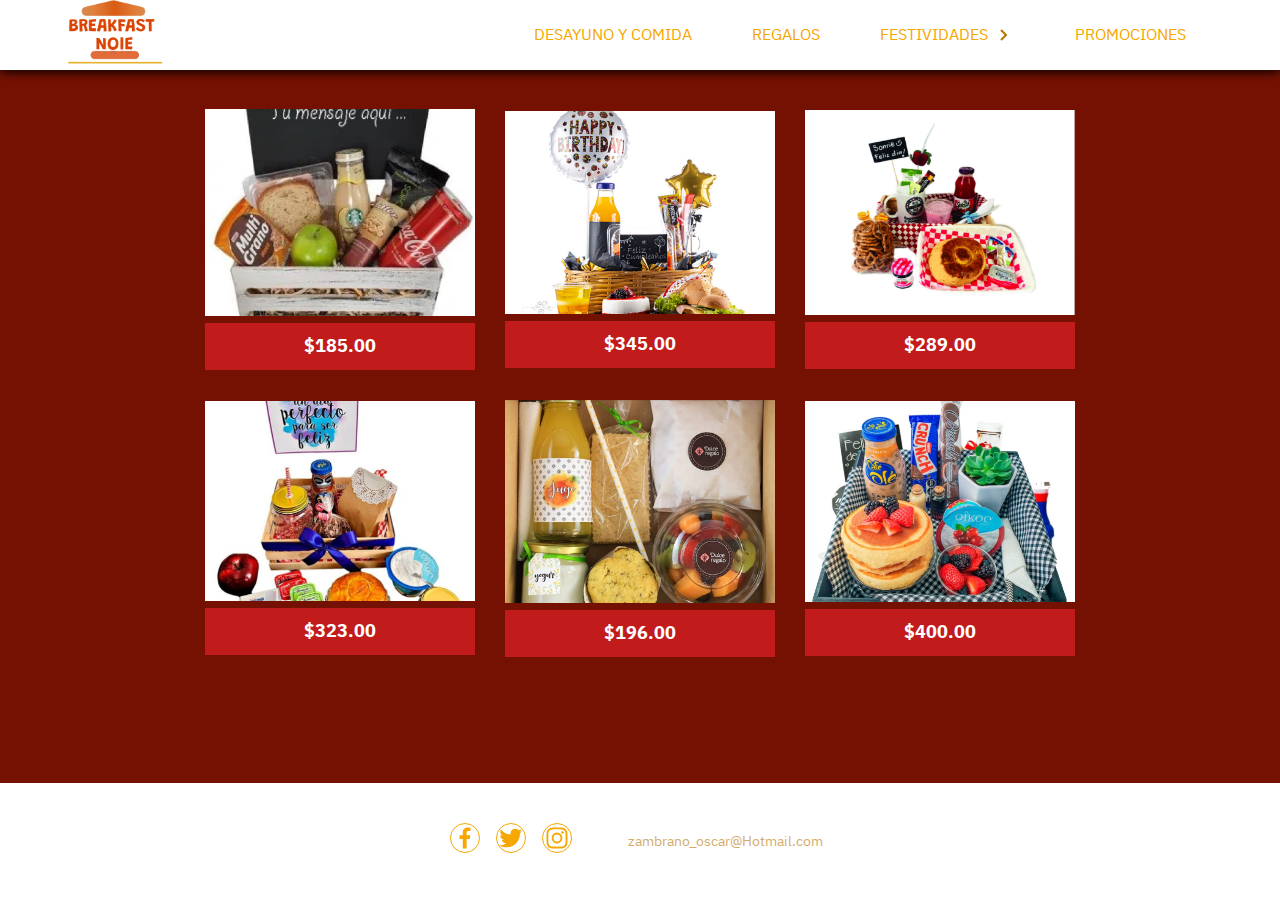
==== Page1.html @ 59487607 "PAGINA-WEB" ====
<!DOCTYPE html>
<html lang="en">

<head>
  <meta charset="UTF-8">
  <meta http-equiv="X-UA-Compatible" content="IE=edge">
  <meta name="viewport" content="width=device-width, initial-scale=1.0">
  <link rel="stylesheet" href="CSS/style1.css">
  <title>BREAKFAST NOIE</title>
</head>

<body>
  <nav class="menu">
    <section class="menu__container">
      <a href="index.html"><img src="logo/imagen_2023-03-18_133241165-removebg.png" class="menu__logo"></a>

      <ul class="menu__links">
        <li class="menu__item">
          <a href="Page1.html" class="menu__link">DESAYUNO Y COMIDA</a>
        </li>

        <li class="menu__item menu__item--show">
          <a href="Page2.html" class="menu__link">REGALOS</a>
        </li>

        <li class="menu__item menu__item--show">
          <a href="#" class="menu__link">FESTIVIDADES <img src="assets/arrow.svg" class="menu__arrow"> </a>

          <ul class="menu__nesting">
            <li class="menu__inside">
              <a href="Page3-1.html" class="menu__link menu__link--inside">San Valentín</a>
            </li>
            <li class="menu__inside">
              <a href="Page3-2.html" class="menu__link menu__link--inside">Navidad</a>
            </li>
          </ul>
        </li>

        <li class="menu__item">
          <a href="Page4.html" class="menu__link">PROMOCIONES</a>
        </li>
      </ul>

      <div class="menu__hamburguer">
        <img src="assets/menu.svg" class="menu__img">
      </div>
    </section>
  </nav>
  <br>

  <section class="personas">
    <div class="contenedor">
      <article class="persona__columna">
        <img src="img-M/img-1.png" class="imagenes">
        <div class="precios">
          <p>$185.00</p>
        </div>
      </article>
      <article class="persona__columna">
        <img src="img-M/img-2.png" class="imagenes">
        <div class="precios">
          <p>$345.00</p>
        </div>
      </article>
      <article class="persona__columna">
        <img src="img-M/img-3.png" class="imagenes">
        <div class="precios">
          <p>$289.00</p>
        </div>
      </article>
      <article class="persona__columna">
        <img src="img-M/img-4.png" class="imagenes">
        <div class="precios">
          <p>$323.00</p>
        </div>
      </article>
      <article class="persona__columna">
        <img src="img-M/img-5.png" class="imagenes">
        <div class="precios">
          <p>$196.00</p>
        </div>
      </article>
      <article class="persona__columna">
        <img src="img-M/img-6.png" class="imagenes">
        <div class="precios">
          <p>$400.00</p>
        </div>
      </article>
    </div>
  </section>



  <footer>
    <div class="social-icons-container">
      <a href="https://www.facebook.com/oscardavid.zambranocollazo"><img src="assets/facebook.svg"
          class="social-icon"></a>
      <a href="https://twitter.com/C_F1estas"><img src="assets/twitter.svg" class="social-icon"></a>
      <a href="https://www.instagram.com/p/Cnv0ZtbORiI/?utm_source=ig_web_copy_link"><img src="assets/instagram.svg"
          class="social-icon"></a>
    </div>
    <ul class="footer-menu-container">
      <li class="menu-item">zambrano_oscar@Hotmail.com</li>
    </ul>
  </footer>

  <script src="js/app.js"></script>
</body>

</html>
---- CSS/style1.css ----
/*Encabezado*/

@import url('https://fonts.googleapis.com/css2?family=IBM+Plex+Sans+Devanagari:wght@400;700&display=swap');

* {
    margin: 0;
    padding: 0;
    box-sizing: border-box;
}

body {
    font-family: 'IBM Plex Sans Devanagari', sans-serif;
    background-color: #751102;
}


.menu__logo {
    height: 80px;
    padding: 0 0 5px 0;
    -webkit-animation: rotate 5s normal linear infinite;
    animation: rotate 5s normal linear infinite;
}

.menu {
    background-color: #fff;
    color: #b87400;
    height: 70px;
    box-shadow: 0px 2px 10px #010101;
}

.menu__container {
    display: flex;
    justify-content: space-between;
    align-items: center;
    width: 90%;
    max-width: 1200px;
    height: 100%;
    margin: 0 auto;

}

.menu__links {
    height: 100%;
    transition: transform .5s;
    display: flex;
    z-index: 1;
}

.menu__item {
    list-style: none;
    position: relative;
    height: 100%;
    --clip: polygon(0 0, 100% 0, 100% 0, 0 0);
    --transform: rotate(-90deg);

}

.menu__item:hover {
    --clip: polygon(0 0, 100% 0, 100% 100%, 0% 100%);
    --transform: rotate(0);

}

.menu__link {
    color: #f6a700;
    text-decoration: none;
    padding: 0 30px;
    display: flex;
    height: 100%;
    align-items: center;

}

.menu__link:hover {
    background-color: #c6c6c6;
}

.menu__arrow {
    transform: var(--transform);
    transition: transform .3s;
    display: block;
    margin-left: 3px;

}

.menu__nesting {
    list-style: none;
    transition: clip-path .3;
    clip-path: var(--clip);
    position: absolute;
    right: 0;
    bottom: 0;
    width: max-content;
    transform: translateY(100%);
    background-color: #fff;

}

.menu__link--inside {
    padding: 30px 100px 30px 20px;
}

.menu__link--inside:hover {
    background-color: #c6c6c6;
}

.menu__hamburguer {
    height: 100%;
    display: flex;
    align-items: center;
    padding: 0 15px;
    cursor: pointer;
    display: none;
}

.menu__img {
    display: block;
    width: 36px;
}

/*Menu*/

.contenedor {
    width: 100%;
    margin: auto;
    justify-content: center;
    align-items: center;
}
.precios {
    background-color: #C11B1B;
    color: #fff;
    padding: 10px;
    text-align: center;
}
.precios:hover{
    background-color: #B61212;
}

.precios p {
    font-size: 18px;
    font-weight: bold;
    margin: 0;
}

.imagenes {
    width: 100%;
}

.persona__columna {
    margin: 15px;
}

.personas .contenedor {
    display: grid;
}

@media(min-width:520px) {
    .personas .contenedor {
        grid-template-columns: repeat(2, 50%);
    }
}

@media(min-width:728px) {
    .personas .contenedor {
        grid-template-columns: repeat(3, 33.3%);
    }
}

@media(min-width:1024px) {
    .personas .contenedor {

        grid-template-columns: repeat(3, 25%);
    }

    .contenedor {
        width: 1024px;
    }
}

@media(min-width:1200px) {
    .contenedor {
        width: 1200px;
    }
}





/*Footer*/
footer {
    width: 100%;
    position: absolute;
    bottom: 0;
    left: 0;
    padding: 1rem 8%;
    background-color: #fff;
    display: flex;
    justify-content: center;
    align-items: center;
}

.social-icons-container,
.footer-menu-container {
    display: flex;
    justify-content: center;
    align-items: center;
    flex-wrap: wrap;
    margin: 1rem;
}

.social-icon {
    height: 30px;
    width: 30px;
    border-radius: 50%;
    border: 1px solid #f6a700;
    background-position: center;
    background-size: 40%;
    background-repeat: no-repeat;
    margin: 0.5rem;
    transition: all 0.3s ease-in-out;

    animation-name: cambio-color;
    animation-duration: 4s;
    animation-timing-function: linear;
    animation-iteration-count: infinite;
}

.social-icon:hover {
    background-color: #121212;
    filter: invert(1);
}

.footer-menu-container {
    list-style-type: none;
    color: #b87400;
    font-size: 14px;
    margin: 1rem;
}

.menu-item {
    margin: 0 1rem;
    cursor: pointer;
    opacity: 0.6;
    transition: all 0.3s ease-in-out;
}

.menu-item:hover {
    opacity: 1;
}

/*Animación*/
@keyframes rotate {
    0% {
        -webkit-transform: rotate3d(0, 1, 0, 0deg);
        transform: rotate3d(0, 1, 0, 0deg);
    }

    25% {
        -webkit-transform: rotate3d(0, 1, 0, 90deg);
        transform: rotate3d(0, 1, 0, 90deg);
    }

    50% {
        -webkit-transform: rotate3d(0, 0, 1, 180deg);
        transform: rotate3d(0, 1, 0, 180deg);
    }

    75% {
        -webkit-transform: rotate3d(0, 0, 1, 270deg);
        transform: rotate3d(0, 1, 0, 270deg);
    }

    100% {
        -webkit-transform: rotate3d(0, 0, 1, 360deg);
        transform: rotate3d(0, 1, 0, 360deg);
    }

}
@keyframes cambio-color {
    0% {
      background-color: #B61212;
    }
    50%{
        background-color: #c6c6c6;
    }
    100% {
      background-color: #B61212;
    }
}

/*Responsivo*/

@media (max-width:800px) {

    header {
        width: 100%;
    }

    .menu__hamburguer {
        display: flex;
    }

    .menu__item {
        --clip: 0;
        overflow: hidden;
    }

    .menu__item--active {
        --transform: rotate(0);
        --background: #c6c6c6;
    }

    .menu__item--show {
        background-color: var(--background);
    }

    .menu__links {
        position: fixed;
        max-width: 400px;
        width: 100%;
        top: 70px;
        bottom: 0;
        right: 0;
        background-color: #fff;
        overflow-y: auto;
        display: grid;
        grid-auto-rows: max-content;
        transform: translateX(100%);
    }

    .menu__links--show {
        transform: unset;
        width: 100%;
    }

    .menu__link {
        padding: 25px 0;
        padding-left: 30px;
        height: auto;
    }

    .menu__arrow {
        margin-left: auto;
        margin-right: 20px;
    }

    .menu__nesting {
        display: grid;
        position: unset;
        width: 100%;
        transform: translateY(0);
        height: 0;
        transition: height .3s;
    }

    .menu__link--inside {
        width: 90%;
        margin-left: auto;
        border-left: 1px solid #c6c6c6;
    }

    .parrafo {
        display: flex;
        align-items: center;
        justify-content: center;
        text-align: center;
        flex-direction: column;
        position: absolute;
        bottom: 0;
    }

    .ENTREGA {
        padding: 0 10px 0;
    }

    .DESAYUNOS {
        padding: 10px 0 0;
    }

    .PAGO {
        padding: 10px 0 0;
    }
    .persona__columna {
        margin: 15px;
        padding: 80px 0 0 0;
    }
    .parrafo h1 {
        font-size: 14px;
        margin-bottom: 10px;
    }

    .parrafo p {
        font-size: 12px;
        line-height: 1.3;
    }

    .a,
    .b,
    .c {
        height: 50px;
    }
}
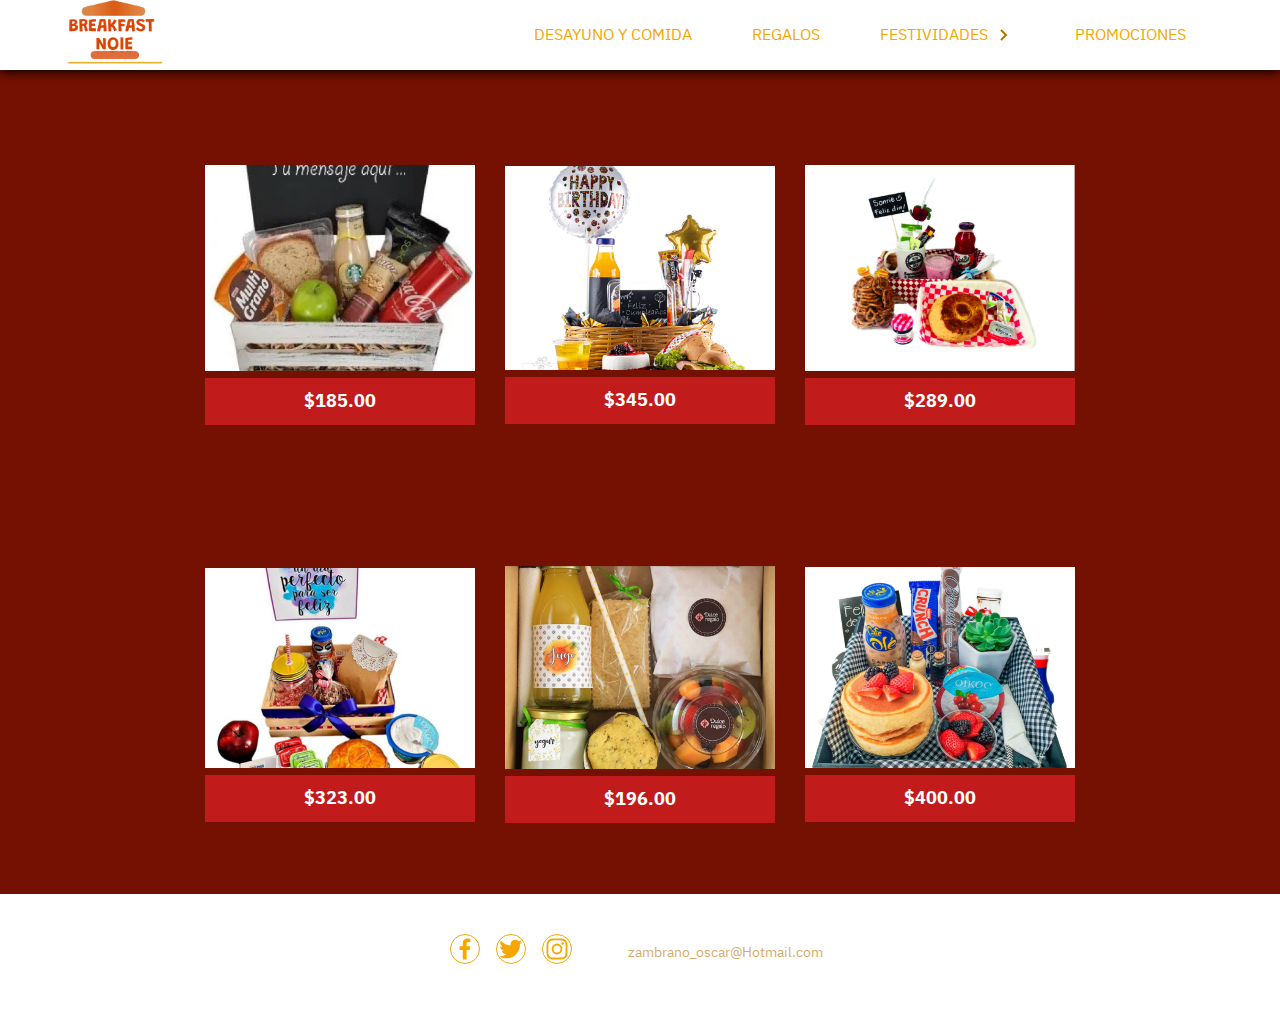
==== commit b97af5a0: "PAGINA-WEB" ====
--- a/Page1.html
+++ b/Page1.html
@@ -91,7 +91,7 @@
 
 
 
-  <footer>
+  <footer >
     <div class="social-icons-container">
       <a href="https://www.facebook.com/oscardavid.zambranocollazo"><img src="assets/facebook.svg"
           class="social-icon"></a>
--- a/CSS/style1.css
+++ b/CSS/style1.css
@@ -126,13 +126,15 @@
     justify-content: center;
     align-items: center;
 }
+
 .precios {
     background-color: #C11B1B;
     color: #fff;
     padding: 10px;
     text-align: center;
 }
-.precios:hover{
+
+.precios:hover {
     background-color: #B61212;
 }
 
@@ -180,9 +182,9 @@
 @media(min-width:1200px) {
     .contenedor {
         width: 1200px;
-    }
-}
-
+        height: 800px;
+    }
+}
 
 
 
@@ -190,7 +192,6 @@
 /*Footer*/
 footer {
     width: 100%;
-    position: absolute;
     bottom: 0;
     left: 0;
     padding: 1rem 8%;
@@ -249,6 +250,8 @@
     opacity: 1;
 }
 
+
+
 /*Animación*/
 @keyframes rotate {
     0% {
@@ -277,6 +280,16 @@
     }
 
 }
+
+@keyframes mover {
+    from {
+      transform: translate(0, 0);
+    }
+    to {
+      transform: translate(100px, 100px);
+    }
+} 
+
 @keyframes cambio-color {
     0% {
       background-color: #B61212;
@@ -289,10 +302,19 @@
     }
 }
 
+@keyframes mover {
+    from {
+      transform: translateX(0);
+    }
+    to {
+      transform: translateX(100px);
+    }
+}
+
+
 /*Responsivo*/
 
 @media (max-width:800px) {
-
     header {
         width: 100%;
     }
@@ -314,7 +336,7 @@
     .menu__item--show {
         background-color: var(--background);
     }
-
+    
     .menu__links {
         position: fixed;
         max-width: 400px;
@@ -366,8 +388,6 @@
         justify-content: center;
         text-align: center;
         flex-direction: column;
-        position: absolute;
-        bottom: 0;
     }
 
     .ENTREGA {
@@ -381,10 +401,7 @@
     .PAGO {
         padding: 10px 0 0;
     }
-    .persona__columna {
-        margin: 15px;
-        padding: 80px 0 0 0;
-    }
+
     .parrafo h1 {
         font-size: 14px;
         margin-bottom: 10px;
